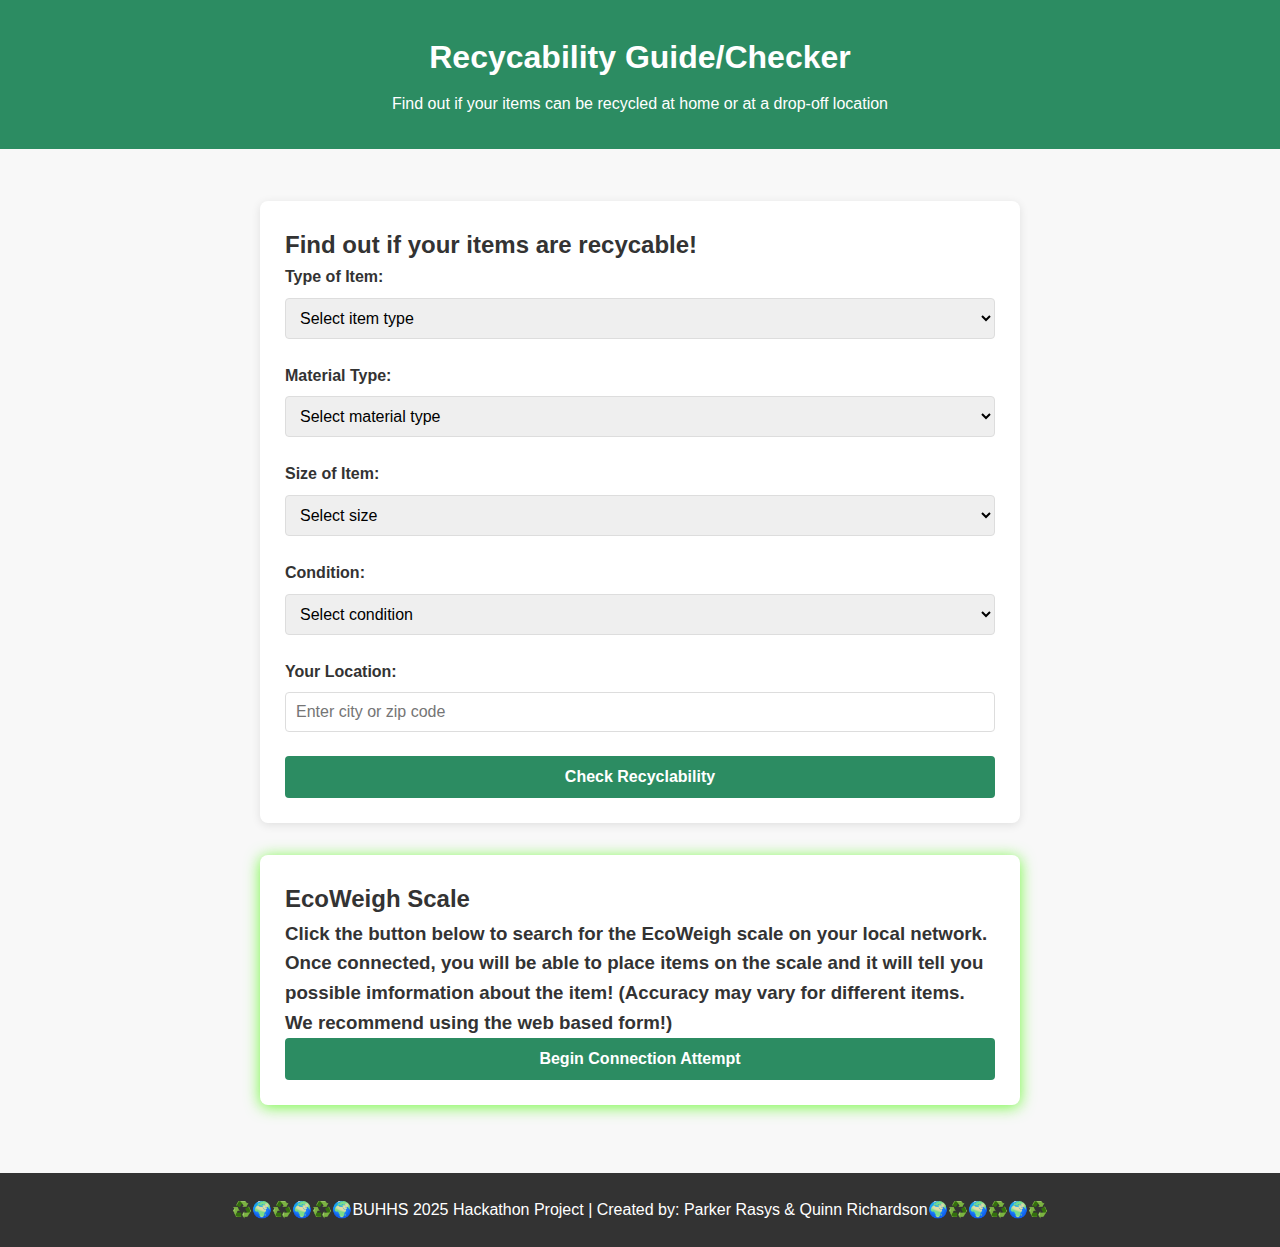
==== index.html @ 90af498b "Update index.html" ====
<!DOCTYPE html>
<html lang="en">
<head>
  <meta charset="utf-8">
  <meta name="viewport" content="width=device-width, initial-scale=1.0">
  <title>Recycability Checker</title>
  <link rel="icon" type="image/x-icon" href="RecycleLogo.png">
  <link href="style.css" rel="stylesheet" type="text/css" />
</head>
  
<body>
  <header>
    <h1>Recycability Guide/Checker</h1>
    <p>Find out if your items can be recycled at home or at a drop-off location</p>
  </header>

  <main>
    <div class="container">
      <section id="search-section">
        <h2>Find out if your items are recycable!</h2>
        
        <form id="recycling-form">
          <div class="form-group">
            <label for="item-type">Type of Item:</label>
            <select id="item-type" class="dropdown">
              <option value="" selected disabled>Select item type</option>
              <option value="bottle">Bottle</option>
              <option value="container">Container/Packaging</option>
              <option value="bag">Bag/Pouch</option>
              <option value="wrap">Wrap/Film</option>
              <option value="electronic">Electronic Device</option>
              <option value="clothing">Clothing/Textile</option>
              <option value="other">Other Item</option>
            </select>
          </div>

          <!-- Material Type -->
          <div class="form-group">
            <label for="material-type">Material Type:</label>
            <select id="material-type" class="dropdown">
              <option value="" selected disabled>Select material type</option>
              <option value="plastic">Plastic</option>
              <option value="paper">Paper/Cardboard</option>
              <option value="glass">Glass</option>
              <option value="metal">Metal</option>
              <option value="electronics">Electronics</option>
              <option value="textiles">Textiles/Fabric</option>
              <option value="composite">Composite Materials</option>
            </select>
          </div>

          <!-- Material Subtype (initially for plastics) -->
          <div class="form-group" id="plastic-types-container">
            <label for="plastic-type">Plastic Type:</label>
            <select id="plastic-type" class="dropdown">
              <option value="" selected disabled>Select plastic type</option>
              <option value="1">Type 1 (PET/PETE)</option>
              <option value="2">Type 2 (HDPE)</option>
              <option value="3">Type 3 (PVC/V)</option>
              <option value="4">Type 4 (LDPE)</option>
              <option value="5">Type 5 (PP)</option>
              <option value="6">Type 6 (PS)</option>
              <option value="7">Type 7 (Other)</option>
              <option value="unknown">Unknown</option>
            </select>
            <div id="material-description" class="material-description"></div>
          </div>

          <!-- Size of Item -->
          <div class="form-group">
            <label for="item-size">Size of Item:</label>
            <select id="item-size" class="dropdown">
              <option value="" selected disabled>Select size</option>
              <option value="pocket">Pocket-sized (fits in hand)</option>
              <option value="handheld">Handheld (fits in one hand)</option>
              <option value="medium">Medium (needs two hands)</option>
              <option value="large">Large (difficult to carry alone)</option>
            </select>
          </div>

          <!-- Condition -->
          <div class="form-group">
            <label for="item-condition">Condition:</label>
            <select id="item-condition" class="dropdown">
              <option value="" selected disabled>Select condition</option>
              <option value="clean">Clean</option>
              <option value="dirty">Dirty (can be cleaned)</option>
              <option value="contaminated">Contaminated (cannot be cleaned)</option>
            </select>
          </div>

          <!-- Location -->
          <div class="form-group">
            <label for="location">Your Location:</label>
            <input type="text" id="location" placeholder="Enter city or zip code">
          </div>

          <button type="submit" id="check-btn">Check Recyclability</button>
        </form>
      </section>

      <section id="results-section" class="hidden">
        <h2>Recycling Results</h2>
        <div id="recyclability-result"></div>
        
        <div id="suggestions-container" class="hidden">
          <h3>Suggested Drop-off Locations</h3>
          <div id="locations-list"></div>
        </div>
        
        <div id="recycling-info" class="hidden">
          <h3>Additional Information</h3>
          <div id="info-content"></div>
        </div>
        
        <button id="search-again-btn">Search Again</button>
      </section>

       <section id="eco-way-searcher">
        <h2>EcoWeigh Scale</h2>
        <div id="eco-weigh-connection-info">
          <h3> </h3>
          <h3>Click the button below to search for the EcoWeigh scale on your local network. Once connected, you will be able to place items on the scale and it will tell you possible imformation about the item! (Accuracy may vary for different items. We recommend using the web based form!)</h3>
          <h3> </h3>
          <div id="locations-list"></div>
        </div>
        
        <button id="search-for-scale">Begin Connection Attempt</button>
      </section>
    </div>
  </main>

  <footer>
    <p>♻️🌍♻️🌍♻️🌍BUHHS 2025 Hackathon Project | Created by: Parker Rasys & Quinn Richardson🌍♻️🌍♻️🌍♻️</p>
  </footer>

  <script src="script.js"></script>
</body>
</html>
---- style.css ----
/* Reset and base styles */
* {
  margin: 0;
  padding: 0;
  box-sizing: border-box;
}

html {
  height: 100%;
  width: 100%;
  font-family: 'Arial', sans-serif;
}

body {
  min-height: 100%;
  line-height: 1.6;
  color: #333;
  background-color: #f8f8f8;
}

.container {
  max-width: 800px;
  margin: 0 auto;
  padding: 20px;
}

/* Header styles */
header {
  background-color: #2c8c62;
  color: white;
  text-align: center;
  padding: 2rem 1rem;
}

header h1 {
  margin-bottom: 0.5rem;
}

/* Form styles */
#search-section {
  background-color: white;
  border-radius: 8px;
  box-shadow: 0 2px 10px rgba(0, 0, 0, 0.1);
  padding: 25px;
  margin-top: 2rem;
}

.form-group {
  margin-bottom: 1.5rem;
}

label {
  display: block;
  margin-bottom: 0.5rem;
  font-weight: bold;
}

.dropdown, input[type="text"] {
  width: 100%;
  padding: 10px;
  border: 1px solid #ddd;
  border-radius: 4px;
  font-size: 16px;
}

button {
  background-color: #2c8c62;
  color: white;
  border: none;
  padding: 12px 20px;
  border-radius: 4px;
  cursor: pointer;
  font-size: 16px;
  font-weight: bold;
  transition: background-color 0.3s;
  width: 100%;
}

button:hover {
  background-color: #236e4e;
}

/* Results section */
#results-section {
  background-color: white;
  border-radius: 8px;
  box-shadow: 0 2px 10px rgba(0, 0, 0, 0.1);
  padding: 25px;
  margin-top: 2rem;
}

#recyclability-result {
  padding: 15px;
  margin: 1rem 0;
  border-radius: 4px;
  text-align: center;
  font-weight: bold;
  font-size: 18px;
}

.recyclable {
  background-color: #d4edda;
  color: #155724;
  border: 1px solid #c3e6cb;
}

.not-recyclable {
  background-color: #f8d7da;
  color: #721c24;
  border: 1px solid #f5c6cb;
}

.drop-off-only {
  background-color: #fff3cd;
  color: #856404;
  border: 1px solid #ffeeba;
}

#suggestions-container {
  margin-top: 1.5rem;
}

.location-item {
  border: 1px solid #ddd;
  padding: 15px;
  margin-bottom: 10px;
  border-radius: 4px;
  background-color: #f9f9f9;
}

.location-name {
  font-weight: bold;
  margin-bottom: 5px;
}

#recycling-info {
  margin-top: 1.5rem;
  padding: 15px;
  background-color: #e9f7ef;
  border-radius: 4px;
}

#search-again-btn {
  margin-top: 1.5rem;
}

/* EcoWeigh section */
#eco-way-searcher {
  background-color: white;
  border-radius: 8px;
  box-shadow: 0 2px 15px rgba(71, 250, 0, 0.75);
  padding: 25px;
  margin-top: 2rem;
}

/* Footer styles */
footer {
  margin-top: 3rem;
  text-align: center;
  padding: 1.5rem;
  background-color: #333;
  color: white;
}

/* Material description styles */
.material-description {
  margin-top: 8px;
  padding: 10px;
  background-color: #f0f8ff;
  border-left: 3px solid #2c8c62;
  font-size: 14px;
  border-radius: 4px;
}

/* Utility classes */
.hidden {
  display: none;
}

/* Responsive styles */
@media (max-width: 768px) {
  .container {
    padding: 15px;
  }
  
  header {
    padding: 1.5rem 1rem;
  }
  
  #search-section, #results-section {
    padding: 20px;
  }
}
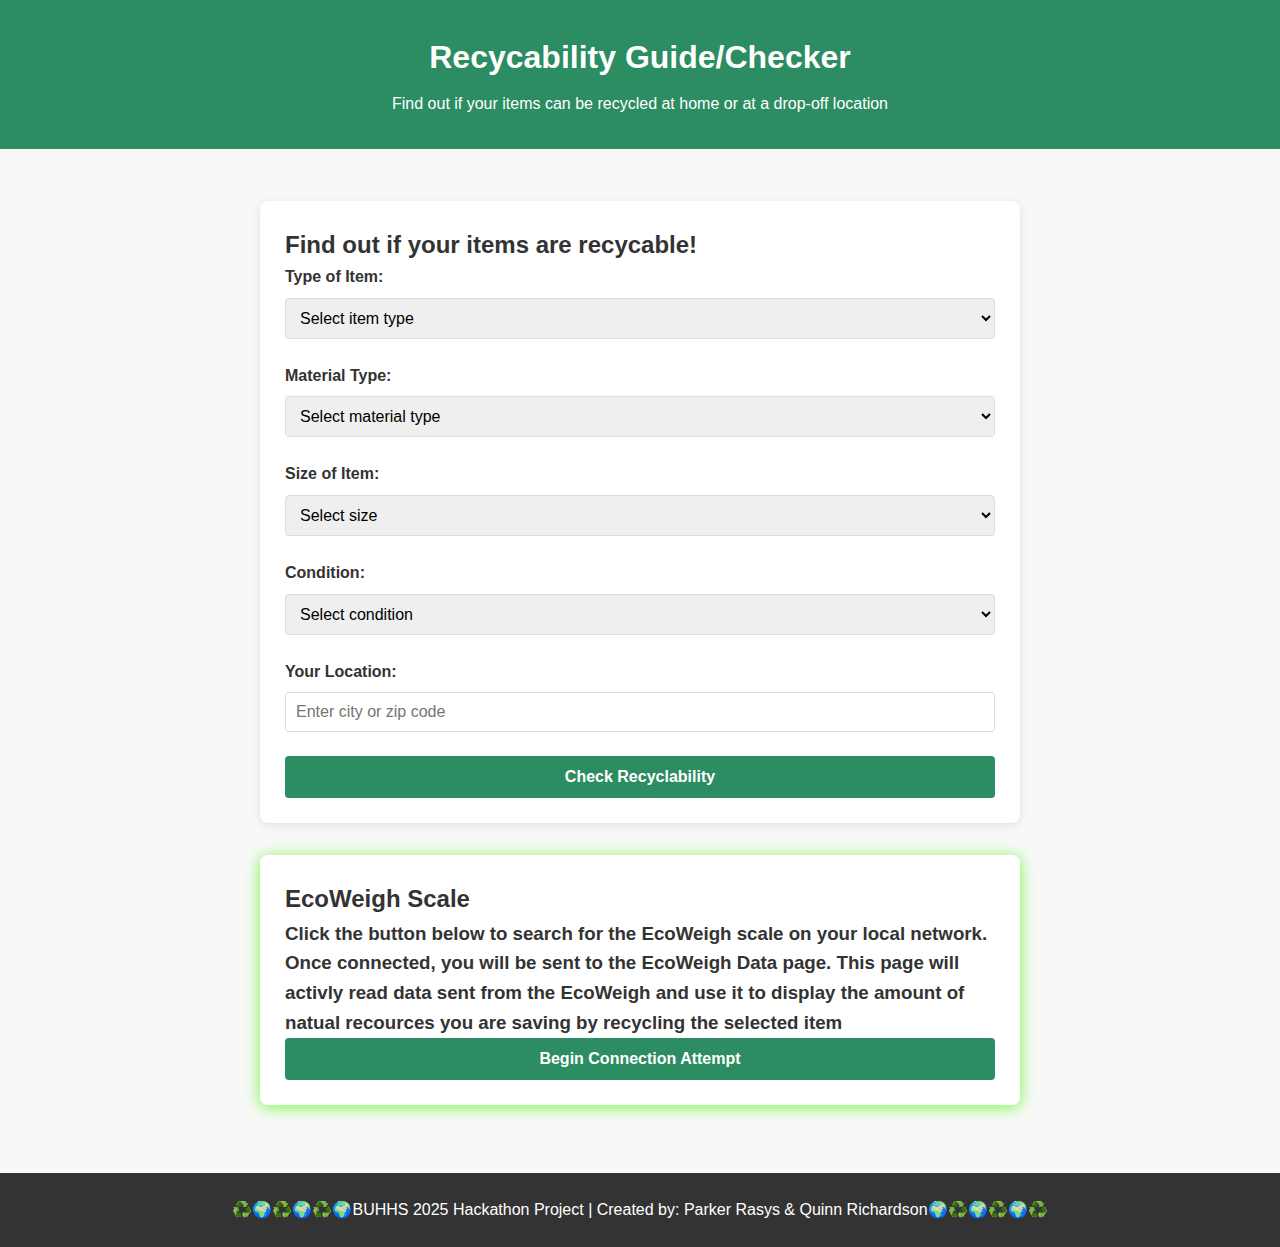
==== commit f1ebe8dc: "Update index.html" ====
--- a/index.html
+++ b/index.html
@@ -119,9 +119,7 @@
        <section id="eco-way-searcher">
         <h2>EcoWeigh Scale</h2>
         <div id="eco-weigh-connection-info">
-          <h3> </h3>
-          <h3>Click the button below to search for the EcoWeigh scale on your local network. Once connected, you will be able to place items on the scale and it will tell you possible imformation about the item! (Accuracy may vary for different items. We recommend using the web based form!)</h3>
-          <h3> </h3>
+          <h3>Click the button below to search for the EcoWeigh scale on your local network. Once connected, you will be sent to the EcoWeigh Data page. This page will activly read data sent from the EcoWeigh and use it to display the amount of natual recources you are saving by recycling the selected item</h3>
           <div id="locations-list"></div>
         </div>
         
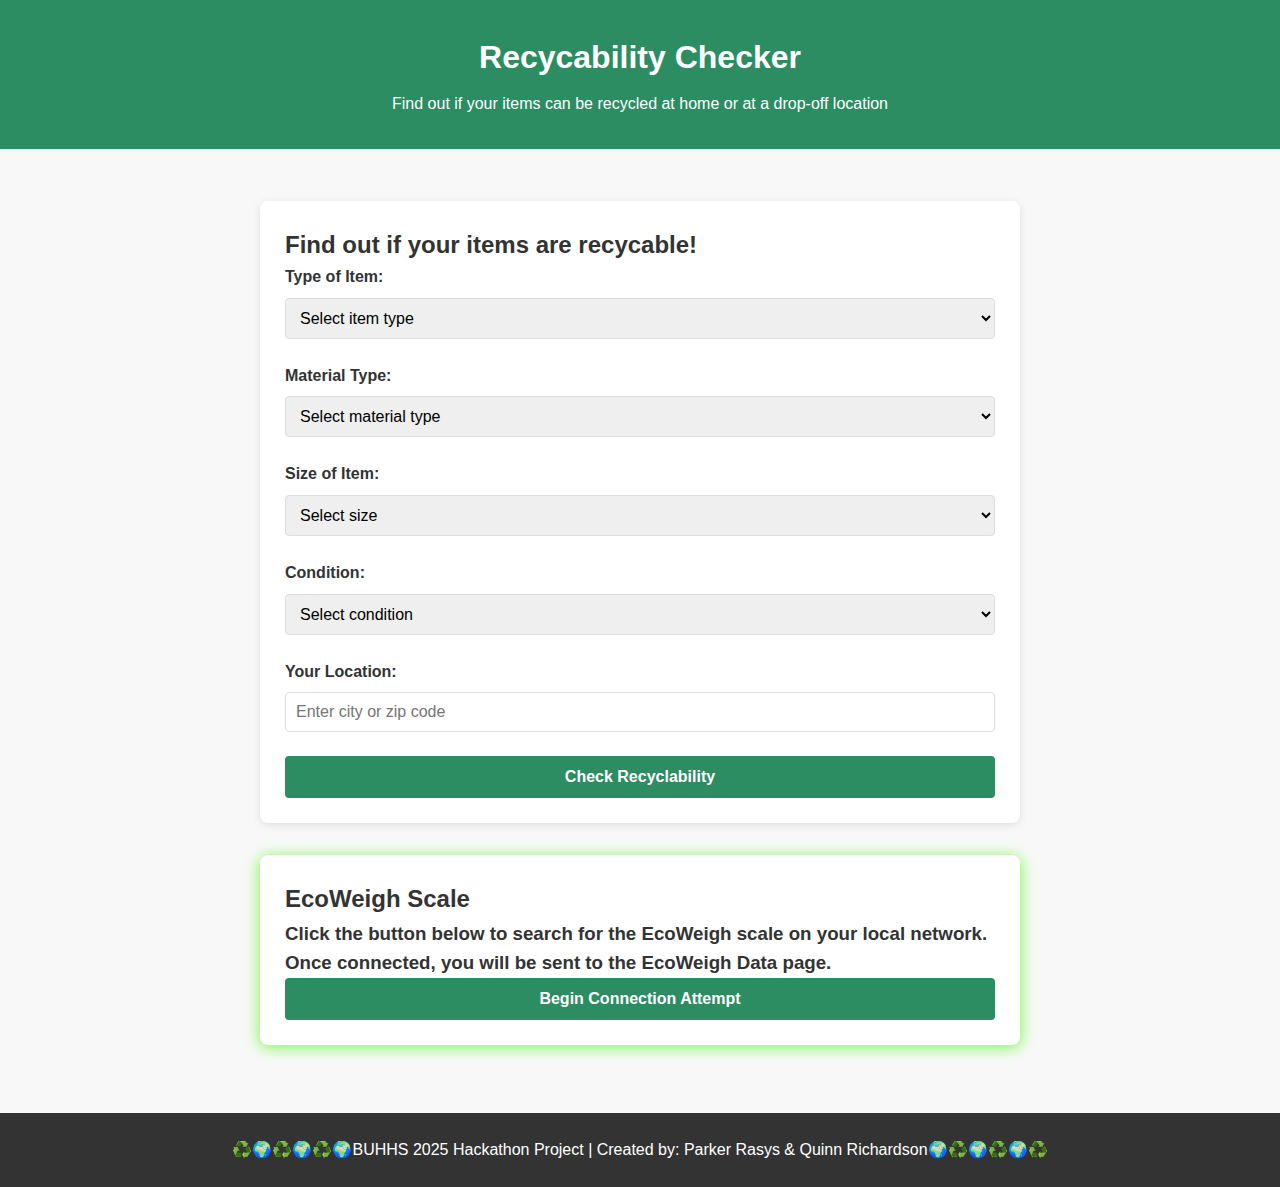
==== commit f514564f: "Update index.html" ====
--- a/index.html
+++ b/index.html
@@ -10,7 +10,7 @@
   
 <body>
   <header>
-    <h1>Recycability Guide/Checker</h1>
+    <h1>Recycability Checker</h1>
     <p>Find out if your items can be recycled at home or at a drop-off location</p>
   </header>
 
@@ -119,11 +119,13 @@
        <section id="eco-way-searcher">
         <h2>EcoWeigh Scale</h2>
         <div id="eco-weigh-connection-info">
-          <h3>Click the button below to search for the EcoWeigh scale on your local network. Once connected, you will be sent to the EcoWeigh Data page. This page will activly read data sent from the EcoWeigh and use it to display the amount of natual recources you are saving by recycling the selected item</h3>
+          <h3>Click the button below to search for the EcoWeigh scale on your local network. Once connected, you will be sent to the EcoWeigh Data page.</h3>
           <div id="locations-list"></div>
         </div>
         
-        <button id="search-for-scale">Begin Connection Attempt</button>
+        <button id="search-for-scale" onclick="window.location.href='https://parkerrasys.github.io/BUHHS_Hackathon2025/test';">
+  Begin Connection Attempt
+</button>
       </section>
     </div>
   </main>
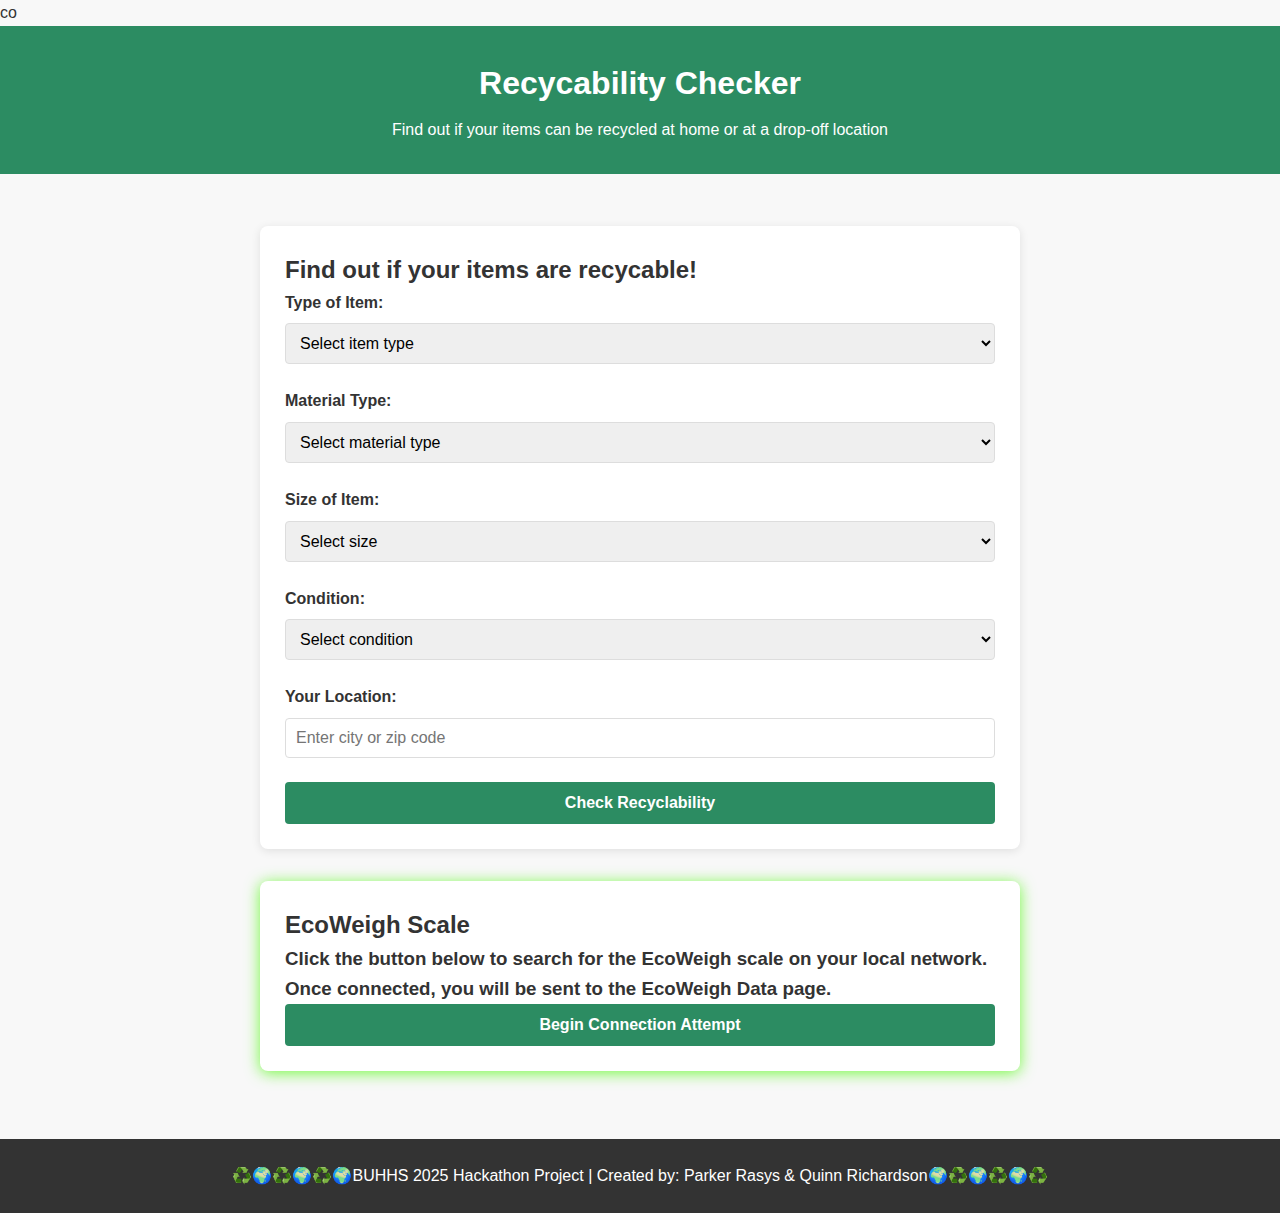
==== commit 9cb8a499: "Update index.html" ====
--- a/index.html
+++ b/index.html
@@ -1,4 +1,4 @@
-<!DOCTYPE html>
+co<!DOCTYPE html>
 <html lang="en">
 <head>
   <meta charset="utf-8">
@@ -123,7 +123,7 @@
           <div id="locations-list"></div>
         </div>
         
-        <button id="search-for-scale" onclick="window.location.href='https://parkerrasys.github.io/BUHHS_Hackathon2025/test';">
+        <button id="search-for-scale" onclick="window.location.href='https://parkerrasys.github.io/BUHHS_Hackathon2025/ecoweigh.html';">
   Begin Connection Attempt
 </button>
       </section>
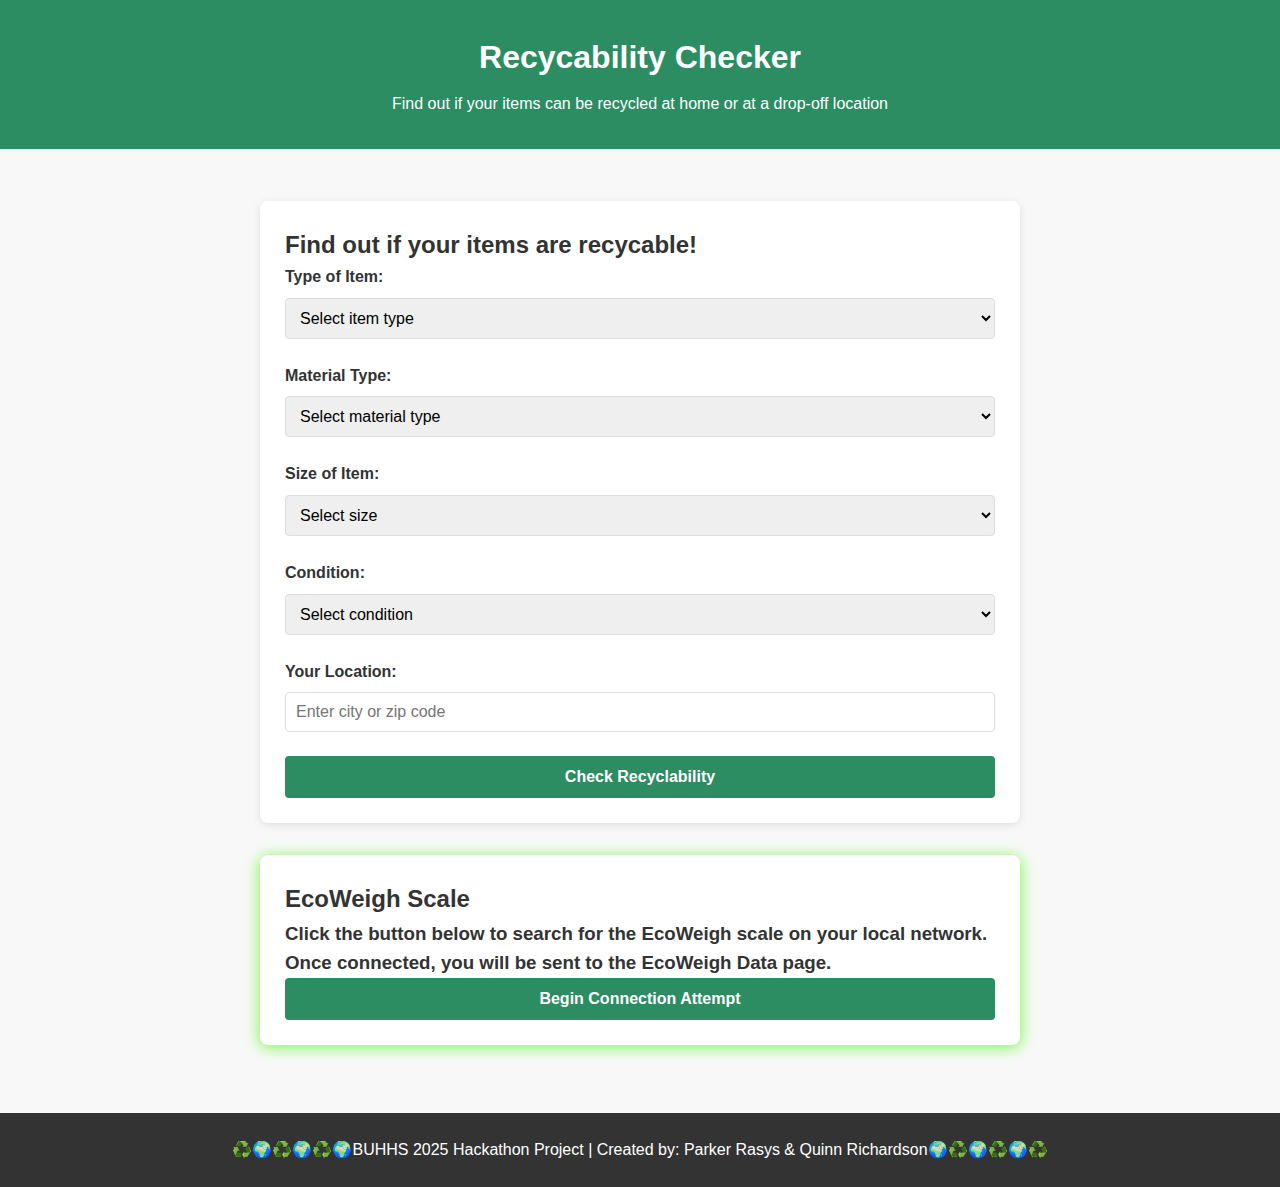
==== commit ffbe4aa5: "Update index.html" ====
--- a/index.html
+++ b/index.html
@@ -1,4 +1,4 @@
-co<!DOCTYPE html>
+<!DOCTYPE html>
 <html lang="en">
 <head>
   <meta charset="utf-8">
@@ -123,7 +123,7 @@
           <div id="locations-list"></div>
         </div>
         
-        <button id="search-for-scale" onclick="window.location.href='https://parkerrasys.github.io/BUHHS_Hackathon2025/ecoweigh.html';">
+        <button id="search-for-scale" onclick="window.location.href='ecoweigh.html';">
   Begin Connection Attempt
 </button>
       </section>
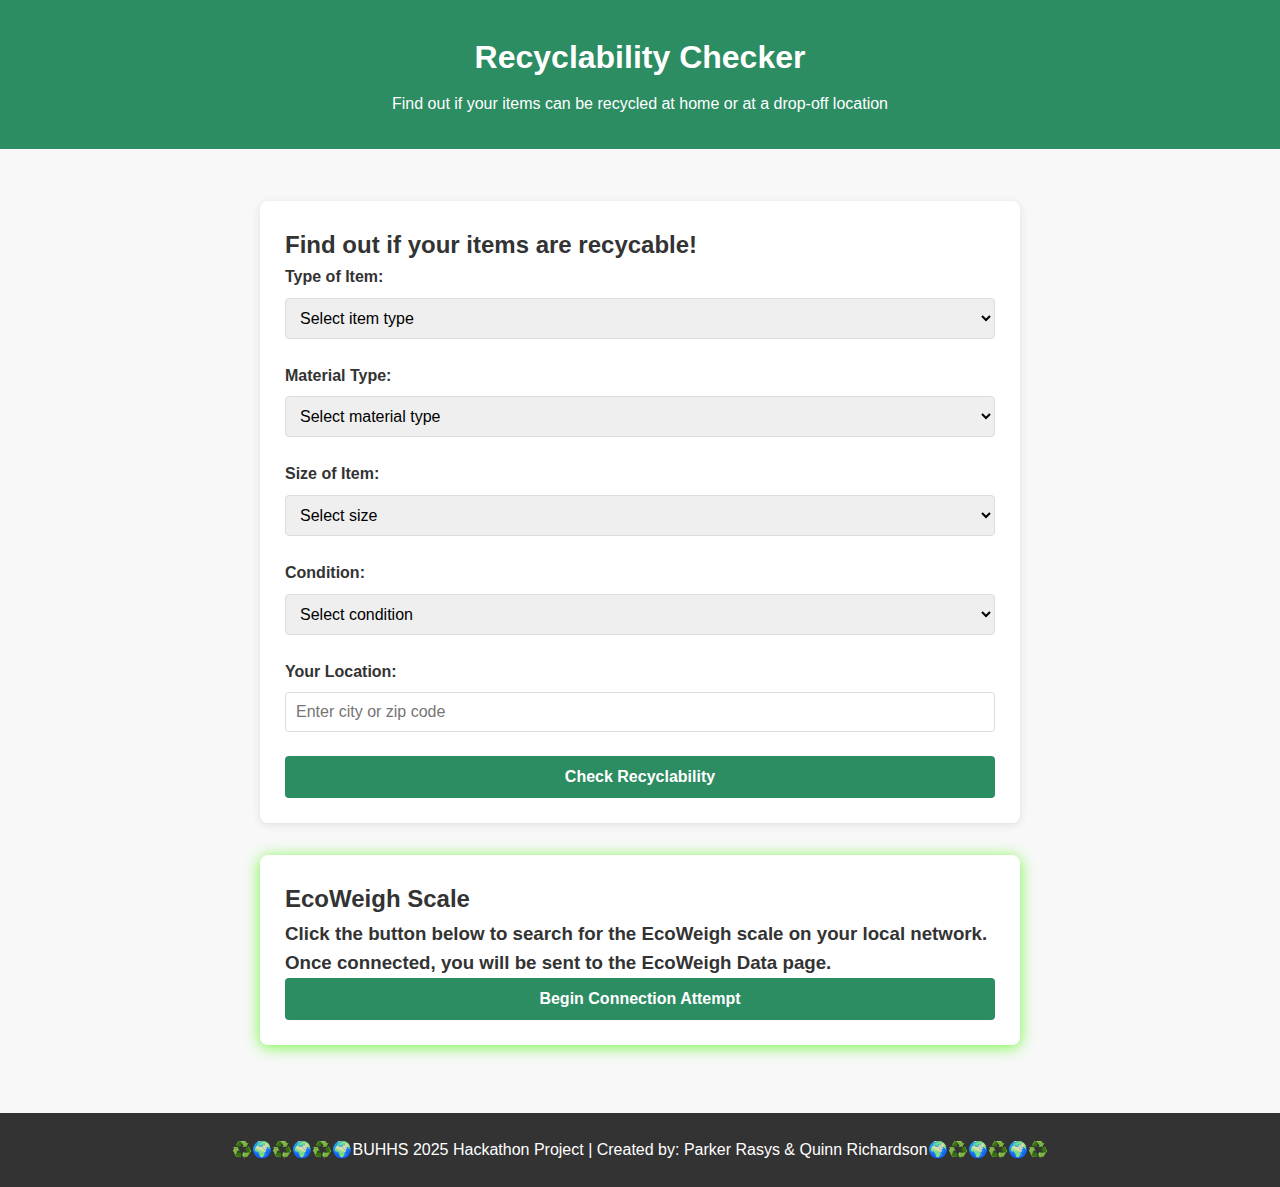
==== commit fcdb3550: "Update index.html" ====
--- a/index.html
+++ b/index.html
@@ -10,7 +10,7 @@
   
 <body>
   <header>
-    <h1>Recycability Checker</h1>
+    <h1>Recyclability Checker</h1>
     <p>Find out if your items can be recycled at home or at a drop-off location</p>
   </header>
 
@@ -34,7 +34,6 @@
             </select>
           </div>
 
-          <!-- Material Type -->
           <div class="form-group">
             <label for="material-type">Material Type:</label>
             <select id="material-type" class="dropdown">
@@ -49,7 +48,6 @@
             </select>
           </div>
 
-          <!-- Material Subtype (initially for plastics) -->
           <div class="form-group" id="plastic-types-container">
             <label for="plastic-type">Plastic Type:</label>
             <select id="plastic-type" class="dropdown">
@@ -66,7 +64,6 @@
             <div id="material-description" class="material-description"></div>
           </div>
 
-          <!-- Size of Item -->
           <div class="form-group">
             <label for="item-size">Size of Item:</label>
             <select id="item-size" class="dropdown">
@@ -78,7 +75,6 @@
             </select>
           </div>
 
-          <!-- Condition -->
           <div class="form-group">
             <label for="item-condition">Condition:</label>
             <select id="item-condition" class="dropdown">
@@ -89,7 +85,6 @@
             </select>
           </div>
 
-          <!-- Location -->
           <div class="form-group">
             <label for="location">Your Location:</label>
             <input type="text" id="location" placeholder="Enter city or zip code">
--- a/style.css
+++ b/style.css
@@ -1,5 +1,3 @@
-
-/* Reset and base styles */
 * {
   margin: 0;
   padding: 0;
@@ -65,6 +63,19 @@
 }
 
 button {
+  background-color: #2c8c62;
+  color: white;
+  border: none;
+  padding: 12px 20px;
+  border-radius: 4px;
+  cursor: pointer;
+  font-size: 16px;
+  font-weight: bold;
+  transition: background-color 0.3s;
+  width: 100%;
+}
+
+item-button {
   background-color: #2c8c62;
   color: white;
   border: none;
